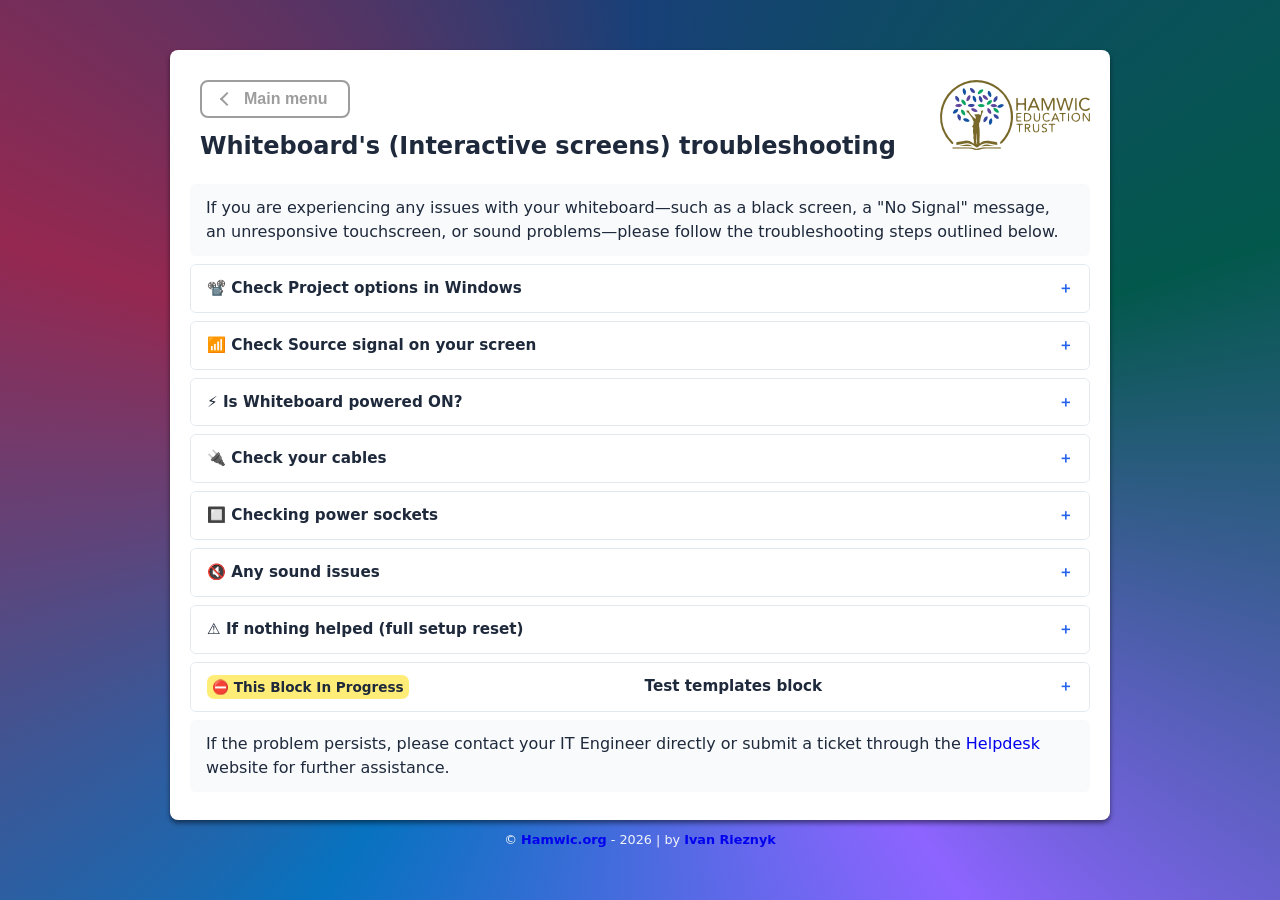
==== iwb.html @ 5a7c970d "add submint func, add laptop issue" ====
﻿<!doctype html>
<html lang="en">

<head>
  <meta charset="UTF-8" />
  <meta name="viewport" content="width=device-width, initial-scale=1.0" />
  <title>Whiteboard Troubleshooting Guide</title>
  <link rel="stylesheet" href="css/styles.css" />
  <script src="js/feedbacksend.js"></script>
</head>

<body>
  <div class="container">
    <header>
      <div class="brand-section">
        <a href="index.html" class="back-link">
          Main menu
        </a>
        <h1>Whiteboard's (Interactive screens) troubleshooting</h1>
      </div>

      <div class="meta-info">
        <div class="logo-placeholder">
          <a href="https://hamwic.org" target="_blank"><img src="img\het_logo.png" alt="Hamwic Logo" /></a>
        </div>
      </div>
    </header>

    <div class="disclaimer">
      If you are experiencing any issues with your whiteboard—such as a black
      screen, a "No Signal" message, an unresponsive touchscreen, or sound
      problems—please follow the troubleshooting steps outlined below.
    </div>


    <div class="accordion-item"><!-- 📽️ Check Project options in Windows -->
      <details>
        <summary>📽️ Check Project options in Windows</summary>
        <div class="content">
          <p>
            Your screen may not display anything if your laptop is currently
            set to work with only one monitor. This applies to both Windows 10
            and Windows 11. You can easily change this to the
            <strong>"Duplicate"</strong> or <strong>"Extend"</strong> option
            by pressing Windows <kbd>Win</kbd> + <kbd>P</kbd>, as shown below.
          </p>
          <img src="img/iwb/win_p_check.gif" alt="Windows P" class="instruction-img" />
          <div class="info-callout">
            <p>
              <strong>💡Quick Tip:</strong> Just click on the option you need:
            </p>
            <ul>
              <li>
                <strong>Duplicate</strong>: This will show the same desktop on
                both screens. This is the most common choice.
              </li>
              <li>
                <strong>Extend</strong>: This will create two separate
                desktops across your screens.
              </li>
            </ul>
          </div>
        </div>
      </details>
    </div>

    <div class="accordion-item"><!-- 📶 Check Source signal on your screen -->
      <details>
        <summary>📶 Check Source signal on your screen</summary>
        <div class="content">
          <p>
            Cycle through the inputs using the <strong>Source</strong> (or
            Input) button until your desktop appears. There may be different
            ways to access this menu, as the <strong>Source</strong> (or
            Input) button could be located on the screen's bezel or an
            external control panel.
          </p>
          <div class="info-callout">
            <p>
              <strong>💡Quick Tip:</strong> Menus may look different from
              screen to screen, but they should always be easy to find on your
              home screen. Please try to locate the source (input) settings
              button.
            </p>
          </div>
          <p>
            ⚠️ Please ensure that you have tested all available HDMI source
            options, as your device could be connected to any one of them.
          </p>
          <div class="imagesbox">
            <img src="img/iwb/source_check.jpg" alt="Source select" class="instruction-img" />
            <img src="img/iwb/source_check2.jpg" alt="Source select" class="instruction-img" />
            <img src="img/iwb/source_check3.jpg" alt="Source select" class="instruction-img" />
          </div>
        </div>
      </details>
    </div>

    <div class="accordion-item"><!-- ⚡ Is Whiteboard powered ON? -->
      <details>
        <summary>⚡ Is Whiteboard powered ON?</summary>
        <div class="content">
          <p>
            All screens have a power button and often include a mode
            indicator; typically, a red LED signifies standby mode, while a
            green LED indicates the power is on. Please make sure your screen
            is turned on.
          </p>
          <div class="imagesbox">
            <img src="img/iwb/screen _panel.jpg" alt="Power button" class="instruction-img" />
          </div>

          <div class="imagesbox">
            <img src="img/iwb/screen _panel2.jpg" alt="Power button" class="instruction-img" />
          </div>

          <div class="imagesbox">
            <img src="img/iwb/screen _panel3.jpg" alt="Power button" class="instruction-img" />
          </div>

          <p>
            The whiteboard may also have a power switch located behind the
            screen. This is usually an I/O toggle switch; please ensure it is
            set to the "I" position.
          </p>
          <div class="imagesbox">
            <img src="img/iwb/IO_button.jpg" alt="Power socket" class="instruction-img" />
          </div>
        </div>
      </details>
    </div>

    <div class="accordion-item"><!-- 🔌 Check your cables -->
      <details>
        <summary>🔌 Check your cables</summary>
        <div class="content">
          <p>
            Problems with your screen may be caused by disconnected cables.
            Setup for a screen, docking station, laptop, or desktop can vary,
            but the main difference is whether or not you are using a docking
            station. Please check your options below.
          </p>
          <div class="accordion-item nested">
            <details>
              <summary>I use a Docking Station</summary>
              <div class="content">
                <p>
                  Dock stations can look different but thay all works same
                  way. Check the USB-C cable connecting your laptop to the
                  dock.
                </p>
                <div class="imagesbox">
                  <img src="img/iwb/dock1.jpg" alt="Docking station" class="instruction-img" />
                  <img src="img/iwb/dock2.jpg" alt="Docking station" class="instruction-img" />
                  <img src="img/iwb/dock3.jpg" alt="Docking station" class="instruction-img" />
                </div>
                <p>
                  This type of device does not require any special settings
                  for use. This device may or may not have a power indicator.
                  Regardless, please ensure all connections are secure to
                  confirm it is functioning properly. Please gently push them
                  in to make sure they are fully connected.
                </p>
                <img src="img/iwb/dock_connections.jpg" alt="Docking station" class="instruction-img" />
                <p>
                  Dockstation can have 2 types of usb connection. It can be
                  USB-C or USB-A. Be sure you are using USB-C if you have
                  USB-C type dockstation and USB-C port in you laptop
                </p>
                <div class="imagesbox">
                  <img src="img/iwb/usba_connector.jpg" alt="Docking station" class="instruction-img" />
                  <img src="img/iwb/usbc_connector.jpg" alt="Docking station" class="instruction-img" />
                </div>
                <p>
                  Please ensure that one of those cables is plugged into your
                  laptop on one end and into the docking station on the other.
                </p>
              </div>
            </details>
          </div>

          <div class="accordion-item nested">
            <details>
              <summary>I Don't use a Docking Station</summary>
              <div class="content">
                <p>
                  If your setup does not include a docking station, you only
                  need to check two things: the HDMI cable, which provides the
                  screen image, and the USB cable (usually USB-A), which
                  enables the touchscreen functionality.
                </p>
                <div class="imagesbox">
                  <img src="img/iwb/hdmi_connector_to_pc.jpg" alt="HDMI cable to your laptop" class="instruction-img" />
                  <img src="img/iwb/usba_connector_to_pc.jpg" alt="USB cable to your laptop" class="instruction-img" />
                </div>
                <centre>
                  <p>It will look like this:</p>
                </centre>
                <div class="imagesbox">
                  <img src="img/iwb/hdmi_usba_plugged.jpg" alt="USB and HDMI connection to  your laptop"
                    class="instruction-img" />
                </div>
                <div class="info-callout">
                  <p>
                    <strong>💡Quick Tip:</strong> Laptops often have several
                    ports, and you can try using different ones to ensure you
                    have a stable connection. For example, if you have used a
                    specific port for your mouse, keyboard, or flash drive and
                    it worked correctly, you can be confident that the port is
                    functional and try connecting your screen to it. This is a
                    great way to rule out any issues with a faulty port.
                  </p>
                </div>
              </div>
            </details>
          </div>
        </div>
      </details>
    </div>

    <div class="accordion-item"><!--🔲 Checking power sockets -->
      <details>
        <summary>🔲 Checking power sockets</summary>
        <div class="content">
          <p>
            Your laptop, desktop, monitor, docking station, and whiteboard
            screen may be plugged into different sockets or power strips. It
            can sometimes be tricky to locate all of these power connections,
            but please ensure they are all securely plugged in and that any
            individual power switches on the sockets are turned on.
          </p>
          <div class="imagesbox">
            <img src="img/iwb/power_socket.jpg" alt="Power socket" class="instruction-img" />
          </div>
        </div>
      </details>
    </div>

    <div class="accordion-item"><!-- 🔇 Any sound issues -->
      <details>
        <summary>🔇 Any sound issues</summary>
        <div class="content">
          <p>
            Occasionally, you may encounter audio issues with our boards. If
            the sound remains silent even after checking the cables and
            restarting the device, please try the following troubleshooting
            steps:
          </p>

          <p>
            <strong>Check the Screen Volume. </strong> First, ensure that the
            screen is not muted (🔇) and that the volume level is not set to
            "0." You can adjust the volume using the 🔉 (Volume Down) and 🔊
            (Volume Up) buttons located on the screen's frame. These buttons
            may look slightly different depending on your screen's
            manufacturer and model.
          </p>

          <div class="imagesbox">
            <img src="img/iwb/sound_control_1.jpg" alt="Source select" class="instruction-img" />
            <img src="img/iwb/sound_control_2.jpg" alt="Source select" class="instruction-img" />
            <img src="img/iwb/sound_control_3.jpg" alt="Source select" class="instruction-img" />
          </div>
          <p>
            <strong>Check the Browser Tab. </strong> Next, check the status of
            your browser tab. Regardless of which browser you use, it is
            possible for a specific website to be muted. To fix this,
            right-click on the browser tab at the top of your screen and
            select the "Unmute tab" or "Unmute site" option. <strong>Edge</strong> and <strong>Chrome</strong> examples.
          </p>
          <div class="imagesbox">
            <img src="img/iwb/edge_unmute.jpg" alt="Unmute tab" class="instruction-img" />
            <img src="img/iwb/chrome_unmute_.jpg" alt="Unmute tab" class="instruction-img" />
          </div>

          <p>
            <strong>Open System Settings</strong>. Check the sound settings on
            your device. You can open the settings menu by pressing
            <kbd>Win</kbd> + <kbd>I</kbd> or by selecting the gear icon from
            the <strong>Start menu</strong>🪟.
          </p>
          <p>
            Navigate to <strong>System > Sound</strong> and find the
            <strong>Output</strong> section.
          </p>
          <div class="imagesbox">
            <img src="img/iwb/system_sound_win11.jpg" alt="Sound system settings" class="instruction-img" />
          </div>
          <p>This is what your Output menu will look like:<br>
            ⚠️ Please feel free to check all the devices listed. One of them will be your screen's audio output or your
            docking station, if you are using one.
          </p>
          <div class="imagesbox">
            <img src="img/iwb/system_sound_Devices.jpg" alt="Sound system settings Devices" class="instruction-img" />
          </div>
          <p>
            You shoudl also check Volume mixer menu in the Advance section below Output. Please scroll down until you
            find Volume mixer menu below. and cliclk on it.
          </p>
          <div class="imagesbox">
            <img src="img/iwb/system_sound_advance.jpg" alt="Sound system settings Devices" class="instruction-img" />
          </div>
          <p>
            Now you can se system sound Volume mixer. As you can see her you can change volume level for any app in
            list. Make sure that the app you trying to fix sounf in the list and have enought volume level.
          </p>
          <div class="info-callout">
            <p>
              <strong>💡Quick Tip:</strong> You can also adjust the volume levels for specific apps as needed. If you
              set an app to 0%, you will not hear any sound from it until you change the setting back.
            </p>
          </div>
          <div class="imagesbox">
            <img src="img/iwb/system_sound_mixer.jpg" alt="Sound system settings Devices" class="instruction-img" />

          </div>
      </details>
    </div>

    <div class="accordion-item"><!-- ⚠️ If nothing helped (full setup reset) -->
      <details>
        <summary>⚠️ If nothing helped (full setup reset)</summary>
        <div class="content">
          <p>
            Sometimes you just need to reset your setup. Often, when the exact
            cause of a problem is unclear, the best approach is to restart
            everything.
          </p>
          <p>
            To perform a full reset, please follow these steps for your
            devices:
          </p>
          <ul>
            <li>
              Your laptop or desktop computer: Ensure you have fully shut down
              your computer. It should not be in sleep mode or simply signed
              out; it needs to be completely powered off. Press and hold <kbd>SHIFT</kbd>
              button, then click 🪟<strong>Start</strong> icon -> <strong>Power</strong> -> <strong>Shut down</strong>.
            </li>

            <li>
              Your docking station: If you have one, it may not have a power
              button. You can power it down by unplugging it from the wall or
              turning off the power at the socket.
            </li>

            <li>
              Your interactive screen: You can turn this off by using the I/O
              power switch. If you cannot find the switch, please turn off the
              power at the socket or unplug the power cable.
            </li>
          </ul>
          <div class="info-callout">
            <p>
              <strong>💡Quick Tip:</strong> For a complete restart, it is best
              to power off all devices at once. We recommend waiting <kbd>60</kbd>
              seconds before turning them back on. You may turn your devices
              back on in any order.
            </p>
          </div>

          <div class="imagesbox">
            <img src="img/iwb/IO_button_off.jpg" alt="Source select" class="instruction-img" />
            <img src="img/iwb/power_socket_off.jpg" alt="Source select" class="instruction-img" />
          </div>
        </div>
      </details>
    </div>

    <div class="accordion-item"><!-- ⛔ This Block In Progress< -->
      <details>
        <summary><kbd>⛔ This Block In Progress</kbd>Test templates block </summary>
        <div class="content">

          <p> testing steps blocks</p>
          <div class="step-container">
            <div class="step-text">
              <!-- <span class="step-number">Step 01</span> -->
              <h3>Instruction Step 1</h3>
              <p>This is where your instruction goes. This block will expand to fill all the available horizontal space,
                keeping
                the text aligned to the top-left.</p>
            </div>

            <div class="step-image">
              <img src="img/iwb/usba_connector_to_pc.jpg" alt="Step illustration">
            </div>
          </div>

          <div class="step-container">
            <div class="step-text">
              <!-- <span class="step-number">Step 01</span> -->
              <h3>Instruction Step 2</h3>
              <p>This is where your instruction goes. This block will expand to fill all the available horizontal space,
                keeping
                the text aligned to the top-left.</p>
            </div>

            <div class="step-image">
              <img src="img/iwb/usbc_connector.jpg" alt="Step illustration">
            </div>
          </div>


        </div>
      </details>
    </div>





    <div class="disclaimer">
      If the problem persists, please contact your IT Engineer directly or
      submit a ticket through the
      <a href=" https://helpdesk.hamwic.org/" target="_blank">Helpdesk</a>
      website for further assistance.
    </div>


  </div>

  <footer>
    © <a href="https://hamwic.org" target="_blank"><strong>Hamwic.org</strong></a> - 2026
    | by <strong><a href="mailto:ivan.rieznyk@hamwic.org">Ivan Rieznyk</a></strong>
  </footer>
</body>

</html>
---- css/styles.css ----
:root {
    --primary-color: #2563eb;
    --secondary-color: #64748b;
    --bg-color: #f1f5f9;
    --card-bg: #ffffff;
    --text-main: #1e293b;
    --border-color: #e2e8f0;
}

body {
    font-family:
        "Segoe UI",
        system-ui,
        -apple-system,
        sans-serif;
    background-color: var(--bg-color);
    color: var(--text-main);
    /* min-height: 100vh; */
    background-attachment: fixed;
    background-image: conic-gradient(rgb(24, 64, 120),
            rgb(3, 88, 76),
            rgb(141, 100, 255),
            rgb(7, 114, 191),
            rgb(149, 40, 80),
            rgb(24, 64, 120));
    line-height: 1.5;
    margin: 0;
    padding-top: 50px;
}

.container {
    max-width: 900px;
    margin: 0 auto;
    background: var(--card-bg);
    padding: 20px;
    border-radius: 8px;
    box-shadow: 0 3px 5px rgba(0, 0, 0, 0.5);
}

/* COMPACT HEADER */
header {
    display: flex;
    justify-content: space-between;
    align-items: center;
    margin-bottom: 20px;
    border-radius: 10px;
}

a {
    text-decoration: none !important;
}

.brand-section h1 {
    margin: 0;
    padding-left: 10px;
    font-size: 1.5rem;
    color: var(--text-main);
}

.logo-text {
    font-size: 0.85rem;
    font-weight: bold;
    color: wheat;
    text-transform: uppercase;
    letter-spacing: 1px;
}

.logo-placeholder {
    /* width: 150px;
        height: 50px; */
    background-color: none;
    border: 0px dashed #cbd5e1;
    display: flex;
    align-items: center;
    justify-content: center;
    color: #94a3b8;
    font-size: 0.75rem;
    font-weight: bold;
    /* border-radius: 6px; */
    text-transform: uppercase;
    /* margin-top: 15px auto; */
}

.meta-info {
    text-align: right;
    font-size: 0.75rem;
    color: var(--secondary-color);
}

/* ACCORDIONS */
.accordion-item {
    border: 1px solid var(--border-color);
    border-radius: 6px;
    margin-bottom: 8px;
    overflow: hidden;
}

.disclaimer {
    background-color: #f8fafc;
    padding: 12px 16px;
    border-radius: 6px;
    margin-bottom: 8px;
}

details summary {
    padding: 12px 16px;
    background-color: #fff;
    cursor: pointer;
    font-weight: 600;
    list-style: none;
    display: flex;
    justify-content: space-between;
    align-items: center;
    font-size: 0.95rem;
}

details summary:hover {
    background-color: #f8fafc;
}

details summary::after {
    content: "＋";
    color: var(--primary-color);
    transition: transform 0.2s;
}

/* Styles for the header (summary) when the accordion is OPEN */
details[open] summary {
    background-color: #1e3a8a;
    /* Dark blue */
    color: #ffffff;
    /* White text */
}

/* Optional: Ensure the '+' changes to '-' and stays white when open */
details[open] summary::after {
    color: #ffffff;
    content: "－";
}

.imagesbox {
    display: flex;
    /* Enables the flexbox layout */
    flex-wrap: wrap;
    /* Allows images to move to the next line */
    gap: 10px;
    /* Sets a consistent space between images */
    justify-content: space-around;
    /* Distributes items equally in each line */
}

.imagesbox img {
    max-width: 100%;
    /* Prevents images from overflowing */
    height: auto;
    /* Maintains aspect ratio */
    /* flex: 1 1 200px; /* Allows images to grow/shrink, starting at 200px */
}

/* Optional: Add a slight border highlight to the whole item when open */
.accordion-item:has(details[open]) {
    border-color: #1e3a8a;
    box-shadow: 0 4px 6px -1px rgba(0, 0, 0, 0.1);
}

.content {
    padding: 15px 20px;
    border-top: 1px solid var(--border-color);
    background-color: #fcfcfc;
    font-size: 0.9rem;
}

/* NESTED ACCORDIONS */
.nested {
    margin-top: 8px;
    border-left: 4px solid var(--primary-color);
}

/* IMAGES/GIFS */
.instruction-img {
    max-width: 100%;
    height: auto;
    border-radius: 14px;
    margin: 10px 0;
    display: block;
    border: 1px solid var(--border-color);
    box-shadow: 0 3px 5px rgba(0, 0, 0, 0.5);
}

kbd {
    background: #ffed77;
    padding: 2px 5px;
    border-radius: 7px;
    font-family: inherit;
    font-weight: bold;
    font-size: 0.85rem;
}

/* FOOTER FOR AUTHOR/DATE */
footer {
    margin-top: 5px;
    margin-bottom: 12px;
    padding-top: 5px;
    /* border-top: 1px solid var(--border-color); */
    text-align: center;
    font-size: 0.8rem;
    color: var(--bg-color);
}

/*CARDS version 1 */
.info-callout {
    background-color: #f0f7ff;
    border-left: 5px solid #007bff;
    max-width: 700px;
    padding: 1px 15px;
    margin: 5px auto;
    border-radius: 4px;
    font-family: sans-serif;
    line-height: 1.6;
    box-shadow: 0 3px 5px rgba(0, 0, 0, 0.2);
}

.info-callout strong {
    color: #0056b3;
}

.info-callout ul {
    /* margin-top: 5px; */
    padding-left: 20px;
}

.step-container {
    display: flex;
    gap: 20px;
    /* Space between text and image */
    background-color: #e8f2ff;
    align-items: flex-start;
    /* Aligns both columns to the top */
    padding: 20px;
    border: 1px solid #eee;
    border-radius: 10px;
    margin-bottom: 10px;
}

.step-text {
    flex: 1;
    /* Takes up all remaining free space */
    text-align: left;
    /* Ensures text is left-aligned */
}

.step-number {
    font-weight: bold;
    color: #007bff;
    display: block;
    margin-bottom: 5px;
}

.step-image {
    flex-shrink: 0;
    /* Prevents the image container from squishing */
    min-width: 200px;
    /* Adjust this width as needed */
    text-align: right;
    /* Keeps image aligned to the right side of its box */
}

.step-image img {
    max-width: 100%;
    /* Makes image responsive within the 200px box */
    height: auto;
    border-radius: 8px;
}

/* Responsive adjustment for mobile screens */
@media (max-width: 600px) {
    .step-container {
        flex-direction: column;
        /* Stack vertically on small screens */
    }

    .step-image {
        width: 100%;
        text-align: left;
    }
}


/* Container to help center the block on your page */
.glass-container {
    display: flex;
    justify-content: center;
    padding: 0px 20px;
}

.glass-card {
    max-width: 900px;
    width: 100%;


    /* The Glass Effect */
    background: rgba(255, 255, 255, 0.1);
    /* Transparent white */
    backdrop-filter: blur(50px);
    /* The blur effect */
    -webkit-backdrop-filter: blur(50px);
    /* Safari support */

    /* Border and Shadow */
    border: 1px solid rgba(255, 255, 255, 0.3);
    /* Subtle white border */
    border-radius: 15px;
    box-shadow: 10px 10px 20px 0 rgba(0, 0, 0, 0.37);
}

/* main page specific */
.glass-card h2,
.glass-card p {
    padding: 20px 20px;
    color: white;
    font-weight: 600;
    padding: 0 40px;
    filter: drop-shadow(0px 0px 5px rgb(0, 0, 0));
}

.glass-card kbd {
    color: black;
}

/* .glass-card p {
    font-weight: 300;
    font-size: 0.9rem;
} */

.glass-card a {
    color: #fff38a;
}

.image-grid {
    display: grid;
    /* This creates 250px columns. 'auto-fit' wraps them automatically */
    grid-template-columns: repeat(auto-fit, 150px);
    gap: 45px;
    justify-content: center;
    padding-bottom: 40px;
}

.image-grid img {
    width: 150px;
    height: auto;
    object-fit: cover;
    /* Ensures image fills the dimensions without stretching */
    border-radius: 10px;

}

.image-grid a:hover img {
    filter: drop-shadow(0px 0px 15px rgba(255, 245, 172, 0.5));
    transition: all var(--transition-speed) ease-in-out;
    transform: scale(1.05);
}

.image-grid a:not(:hover) img {
    transition: all var(--transition-speed) ease-in-out;
    transform: scale(1);
}


.image-grid h3 {
    text-align: center;
    color: white;
    margin: 0;
    font-size: 0.9rem;
}

/* CSS Variables for easy customization */
:root {
    --btn-color: #9d9d9d;
    --btn-hover: #6c5ce7;
    --transition-speed: 0.25s;
}

/* Modern Link Button */
.back-link {
    display: inline-flex;
    align-items: center;
    text-decoration: none;
    font-family: sans-serif;
    font-weight: 600;
    color: var(--btn-color);
    border: 2px solid var(--btn-color);
    padding: 5px 20px;
    border-radius: 8px;
    transition: all var(--transition-speed) ease-in-out;
    position: relative;
    overflow: hidden;
    margin: 10px 10px;
}

/* The Arrow Icon using CSS (No External Assets) */
.back-link::before {
    content: '';
    width: 8px;
    height: 8px;
    border-left: 2px solid currentColor;
    border-bottom: 2px solid currentColor;
    transform: rotate(45deg);
    margin-right: 12px;
    transition: transform var(--transition-speed) ease;
}

/* Hover States */
.back-link:hover {
    color: var(--btn-hover);
    border-color: var(--btn-hover);
    background-color: rgba(108, 92, 231, 0.05);
    /* Very light tint */
    padding-left: 25px;
    /* Shifts text slightly */
}

.back-link:hover::before {
    transform: rotate(45deg) scale(1.2);
}


/* 1. Container setup */
.image-grid>div {
    position: relative;
    /* Necessary to anchor the badge */
    /* overflow: hidden; */
    /* Keeps the badge within the card corners */
}

/* 2. The "Work in Progress" Overlay */
.wip::after {
    content: "WORK IN PROGRESS";
    position: absolute;
    top: 50%;
    left: 50%;
    transform: translate(-50%, -50%) rotate(-15deg);
    /* Centers and tilts text */

    background-color: rgba(255, 193, 7, 0.9);
    /* Warning yellow */
    color: #000;
    font-weight: bold;
    font-size: 0.9rem;
    padding: 5px 15px;
    width: 100%;
    text-align: center;
    z-index: 10;
    pointer-events: none;
    /* Allows user to still click if needed, or block it */
}

/* 3. Visual styling for unfinished items */
.wip img {
    filter: grayscale(80%) blur(1px);
    opacity: 0.6;
    transition: none !important;
    transform: none !important;
    scale: none !important;
}

.wip a {
    cursor: not-allowed;
    /* Shows a 'blocked' cursor on hover */
}
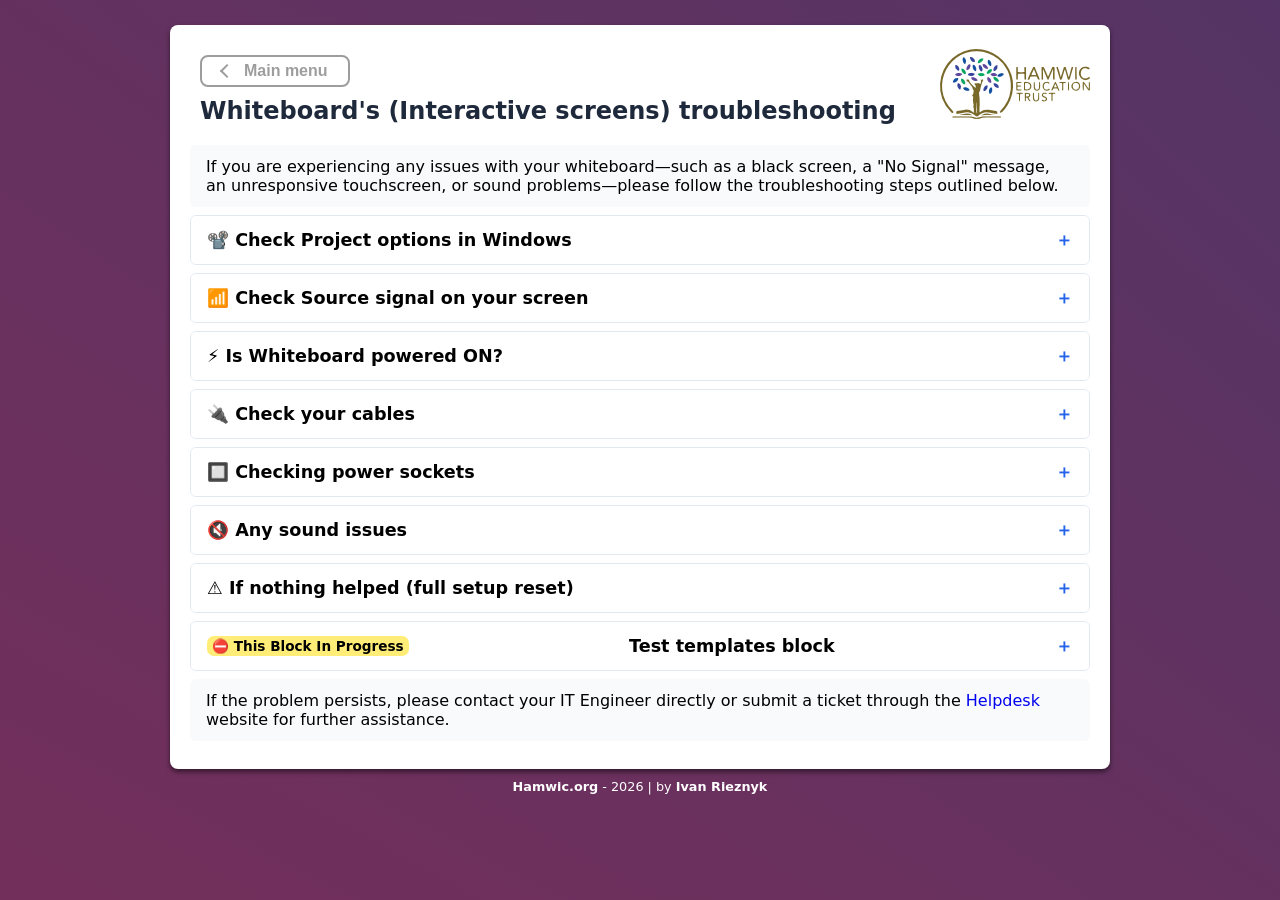
==== commit 15cf8305: "background effect updated,  search index update, new topics added, MFA setup." ====
--- a/iwb.html
+++ b/iwb.html
@@ -421,7 +421,7 @@
   </div>
 
   <footer>
-    © <a href="https://hamwic.org" target="_blank"><strong>Hamwic.org</strong></a> - 2026
+    <a href="https://hamwic.org" target="_blank"><strong>Hamwic.org</strong></a> - 2026
     | by <strong><a href="mailto:ivan.rieznyk@hamwic.org">Ivan Rieznyk</a></strong>
   </footer>
 </body>
--- a/css/styles.css
+++ b/css/styles.css
@@ -1,32 +1,56 @@
 :root {
     --primary-color: #2563eb;
     --secondary-color: #64748b;
-    --bg-color: #f1f5f9;
+    --bg-color: #083259;
     --card-bg: #ffffff;
     --text-main: #1e293b;
     --border-color: #e2e8f0;
 }
 
+
 body {
-    font-family:
-        "Segoe UI",
-        system-ui,
-        -apple-system,
-        sans-serif;
-    background-color: var(--bg-color);
-    color: var(--text-main);
-    /* min-height: 100vh; */
-    background-attachment: fixed;
-    background-image: conic-gradient(rgb(24, 64, 120),
+    margin: 0;
+    padding-top: 25px;
+    font-family: "Segoe UI", system-ui, -apple-system, sans-serif;
+    position: relative;
+    z-index: 0;
+}
+
+body::before {
+    content: "";
+    position: fixed;
+
+    width: 600vw;
+    height: 600vh;
+
+    top: -50px;
+    left: -50px;
+
+    background: conic-gradient(rgb(24, 64, 120),
             rgb(3, 88, 76),
-            rgb(141, 100, 255),
-            rgb(7, 114, 191),
+            rgb(6, 93, 155),
             rgb(149, 40, 80),
+            /* rgb(106, 84, 168), */
             rgb(24, 64, 120));
-    line-height: 1.5;
-    margin: 0;
-    padding-top: 50px;
-}
+
+    animation: spin 200s linear infinite;
+
+    z-index: -1;
+}
+
+/* ✅ CRUCIAL PART */
+@keyframes spin {
+    from {
+        transform: translate(-50%, -50%) rotate(0deg);
+    }
+
+    to {
+        transform: translate(-50%, -50%) rotate(360deg);
+    }
+}
+
+
+
 
 .container {
     max-width: 900px;
@@ -111,7 +135,7 @@
     display: flex;
     justify-content: space-between;
     align-items: center;
-    font-size: 0.95rem;
+    font-size: 1.1rem;
 }
 
 details summary:hover {
@@ -167,7 +191,7 @@
     padding: 15px 20px;
     border-top: 1px solid var(--border-color);
     background-color: #fcfcfc;
-    font-size: 0.9rem;
+    font-size: 1.1rem;
 }
 
 /* NESTED ACCORDIONS */
@@ -204,8 +228,15 @@
     /* border-top: 1px solid var(--border-color); */
     text-align: center;
     font-size: 0.8rem;
-    color: var(--bg-color);
-}
+    color: white;
+}
+
+
+footer a,
+footer a:visited {
+    color: white;
+}
+
 
 /*CARDS version 1 */
 .info-callout {
@@ -342,7 +373,7 @@
     grid-template-columns: repeat(auto-fit, 150px);
     gap: 45px;
     justify-content: center;
-    padding-bottom: 40px;
+    padding-bottom: 10px;
 }
 
 .image-grid img {
@@ -377,7 +408,7 @@
 :root {
     --btn-color: #9d9d9d;
     --btn-hover: #6c5ce7;
-    --transition-speed: 0.25s;
+    --transition-speed: 0.1s;
 }
 
 /* Modern Link Button */
@@ -441,9 +472,9 @@
     transform: translate(-50%, -50%) rotate(-15deg);
     /* Centers and tilts text */
 
-    background-color: rgba(255, 193, 7, 0.9);
+    background-color: rgba(255, 193, 7, 0.7);
     /* Warning yellow */
-    color: #000;
+    color: #383c00;
     font-weight: bold;
     font-size: 0.9rem;
     padding: 5px 15px;
@@ -456,7 +487,7 @@
 
 /* 3. Visual styling for unfinished items */
 .wip img {
-    filter: grayscale(80%) blur(1px);
+    filter: grayscale(80%) blur(2px);
     opacity: 0.6;
     transition: none !important;
     transform: none !important;
@@ -466,4 +497,213 @@
 .wip a {
     cursor: not-allowed;
     /* Shows a 'blocked' cursor on hover */
+}
+
+/* ==========================================
+   SEARCH BAR AND DROPDOWN STYLING
+   ========================================== */
+
+.search-container {
+    position: relative;
+    max-width: 750px;
+    margin: 25px auto 35px auto;
+    padding: 0 40px;
+    /* aligns with .glass-card h2/p padding of 40px */
+}
+
+.search-input-wrapper {
+    position: relative;
+    display: flex;
+    align-items: center;
+    background: rgba(255, 255, 255, 0.08);
+    border: 1px solid rgba(255, 255, 255, 0.2);
+    border-radius: 30px;
+    padding: 8px 20px;
+    box-shadow: 0 8px 32px 0 rgba(0, 0, 0, 0.2);
+    backdrop-filter: blur(10px);
+    -webkit-backdrop-filter: blur(10px);
+    transition: all 0.3s cubic-bezier(0.4, 0, 0.2, 1);
+}
+
+.search-input-wrapper:focus-within {
+    background: rgba(255, 255, 255, 0.15);
+    border-color: rgba(255, 255, 255, 0.45);
+    box-shadow: 0 8px 32px 0 rgba(0, 0, 0, 0.3), 0 0 15px rgba(255, 243, 138, 0.2);
+}
+
+.search-icon {
+    font-size: 1.15rem;
+    margin-right: 12px;
+    color: rgba(255, 255, 255, 0.7);
+    user-select: none;
+}
+
+#search-input {
+    flex: 1;
+    background: none;
+    border: none;
+    outline: none;
+    color: white;
+    font-size: 1.05rem;
+    font-family: inherit;
+    padding: 6px 0;
+}
+
+#search-input::placeholder {
+    color: rgba(255, 255, 255, 0.5);
+}
+
+#search-clear-btn {
+    background: none;
+    border: none;
+    color: rgba(255, 255, 255, 0.5);
+    font-size: 1.5rem;
+    cursor: pointer;
+    padding: 0 4px;
+    display: flex;
+    align-items: center;
+    justify-content: center;
+    line-height: 1;
+    transition: color 0.2s, transform 0.2s;
+}
+
+#search-clear-btn:hover {
+    color: #fff38a;
+    transform: scale(1.1);
+}
+
+/* Search results dropdown panel */
+.search-results-dropdown {
+    position: absolute;
+    top: calc(100% + 10px);
+    left: 40px;
+    right: 40px;
+    background: rgba(15, 23, 42, 0.95);
+    border: 1px solid rgba(255, 255, 255, 0.15);
+    border-radius: 14px;
+    box-shadow: 0 10px 30px rgba(0, 0, 0, 0.5);
+    z-index: 1000;
+    max-height: 380px;
+    overflow-y: auto;
+    backdrop-filter: blur(25px);
+    -webkit-backdrop-filter: blur(25px);
+    transition: opacity 0.25s ease, transform 0.25s ease;
+    opacity: 0;
+    transform: translateY(-10px);
+    pointer-events: none;
+}
+
+.search-results-dropdown.visible {
+    opacity: 1;
+    transform: translateY(0);
+    pointer-events: auto;
+}
+
+/* Custom scrollbar for search results */
+.search-results-dropdown::-webkit-scrollbar {
+    width: 8px;
+}
+
+.search-results-dropdown::-webkit-scrollbar-track {
+    background: rgba(0, 0, 0, 0.2);
+    border-radius: 0 14px 14px 0;
+}
+
+.search-results-dropdown::-webkit-scrollbar-thumb {
+    background: rgba(255, 255, 255, 0.15);
+    border-radius: 4px;
+}
+
+.search-results-dropdown::-webkit-scrollbar-thumb:hover {
+    background: rgba(255, 255, 255, 0.3);
+}
+
+.search-result-group {
+    border-bottom: 1px solid rgba(255, 255, 255, 0.08);
+}
+
+.search-result-group:last-child {
+    border-bottom: none;
+}
+
+.search-result-group-header {
+    background: rgba(255, 255, 255, 0.03);
+    padding: 10px 18px;
+    font-size: 0.75rem;
+    font-weight: 700;
+    text-transform: uppercase;
+    letter-spacing: 0.08em;
+    color: #94a3b8;
+    border-bottom: 1px solid rgba(255, 255, 255, 0.04);
+}
+
+.search-result-item {
+    display: block;
+    padding: 14px 18px;
+    color: #cbd5e1;
+    transition: all 0.2s ease;
+    border-left: 3px solid transparent;
+    text-decoration: none !important;
+}
+
+.search-result-item:hover,
+.search-result-item.selected {
+    background: rgba(255, 255, 255, 0.07);
+    border-left-color: #38bdf8;
+    color: white;
+}
+
+.search-result-title {
+    font-weight: 600;
+    font-size: 0.95rem;
+    margin-bottom: 6px;
+    color: #f1f5f9;
+}
+
+.search-result-item:hover .search-result-title,
+.search-result-item.selected .search-result-title {
+    color: #38bdf8;
+}
+
+.search-result-snippet {
+    font-size: 0.8rem;
+    color: #94a3b8;
+    white-space: nowrap;
+    overflow: hidden;
+    text-overflow: ellipsis;
+}
+
+.search-result-item:hover .search-result-snippet,
+.search-result-item.selected .search-result-snippet {
+    color: #cbd5e1;
+}
+
+.search-result-title mark,
+.search-result-snippet mark {
+    background: rgba(56, 189, 248, 0.25);
+    /* matching blue highlight */
+    color: #38bdf8;
+    font-weight: bold;
+    border-radius: 2px;
+    padding: 0 3px;
+}
+
+.search-no-results {
+    padding: 24px;
+    text-align: center;
+    color: #94a3b8;
+    font-size: 0.95rem;
+}
+
+/* Make sure mobile responsive styles are applied */
+@media (max-width: 600px) {
+    .search-container {
+        padding: 0 20px;
+        margin-bottom: 25px;
+    }
+
+    .search-results-dropdown {
+        left: 20px;
+        right: 20px;
+    }
 }
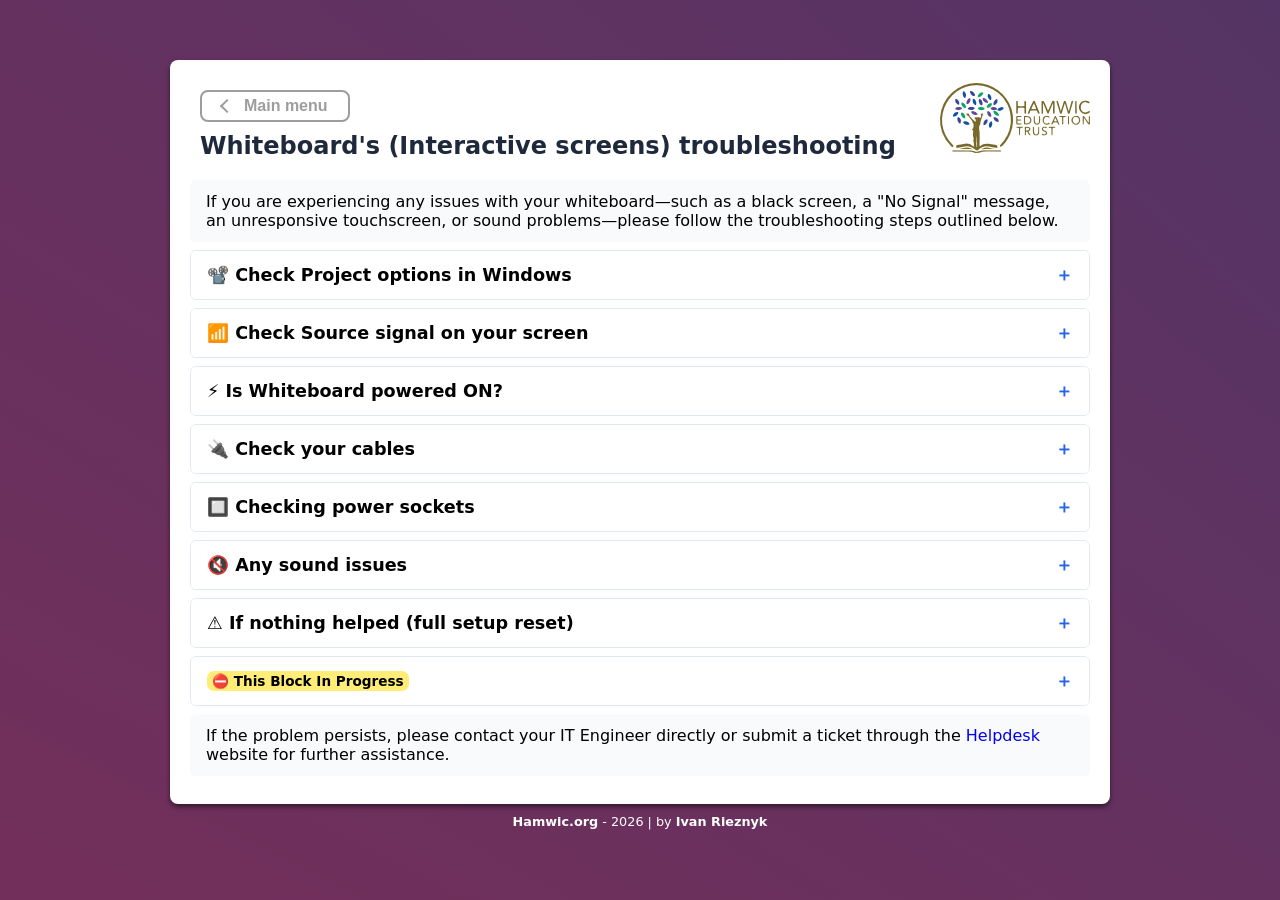
==== commit 3ba1d8c0: "0.24 - minor design update." ====
--- a/iwb.html
+++ b/iwb.html
@@ -369,7 +369,7 @@
 
     <div class="accordion-item"><!-- ⛔ This Block In Progress< -->
       <details>
-        <summary><kbd>⛔ This Block In Progress</kbd>Test templates block </summary>
+        <summary><kbd>⛔ This Block In Progress</kbd></summary>
         <div class="content">
 
           <p> testing steps blocks</p>
--- a/css/styles.css
+++ b/css/styles.css
@@ -10,7 +10,12 @@
 
 body {
     margin: 0;
-    padding-top: 25px;
+    padding: 0;
+    min-height: 100vh;
+    display: flex;
+    flex-direction: column;
+    justify-content: center;
+    align-items: center;
     font-family: "Segoe UI", system-ui, -apple-system, sans-serif;
     position: relative;
     z-index: 0;
@@ -322,6 +327,8 @@
     display: flex;
     justify-content: center;
     padding: 0px 20px;
+    width: 100%;
+    box-sizing: border-box;
 }
 
 .glass-card {
@@ -345,12 +352,10 @@
 }
 
 /* main page specific */
-.glass-card h2,
 .glass-card p {
-    padding: 20px 20px;
     color: white;
     font-weight: 600;
-    padding: 0 40px;
+    padding: 20px 80px;
     filter: drop-shadow(0px 0px 5px rgb(0, 0, 0));
 }
 
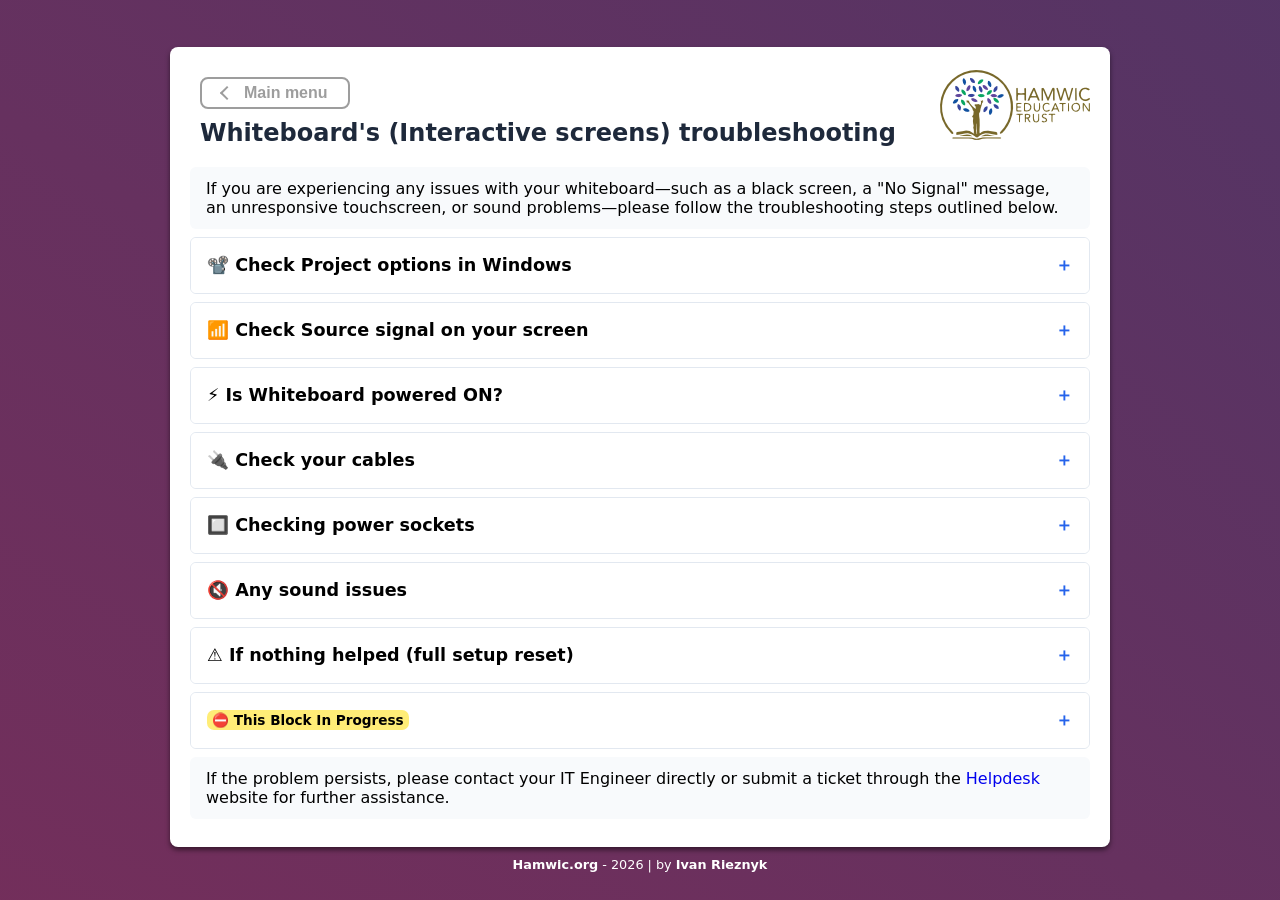
==== commit d54796bb: "0.29 - new share icon added." ====
--- a/iwb.html
+++ b/iwb.html
@@ -1,4 +1,4 @@
-﻿<!doctype html>
+<!doctype html>
 <html lang="en">
 
 <head>
@@ -6,7 +6,10 @@
   <meta name="viewport" content="width=device-width, initial-scale=1.0" />
   <title>Whiteboard Troubleshooting Guide</title>
   <link rel="stylesheet" href="css/styles.css" />
+  <link rel="stylesheet"
+    href="https://fonts.googleapis.com/css2?family=Material+Symbols+Outlined:opsz,wght,FILL,GRAD@20..48,100..700,0..1,-50..200&icon_names=share" />
   <script src="js/feedbacksend.js"></script>
+  <script src="js/deep-link.js"></script>
 </head>
 
 <body>
--- a/css/styles.css
+++ b/css/styles.css
@@ -8,6 +8,14 @@
 }
 
 
+material-symbols-outlined {
+    font-variation-settings:
+        'FILL' 0,
+        'wght' 700,
+        'GRAD' 0,
+        'opsz' 6,
+}
+
 body {
     margin: 0;
     padding: 0;
@@ -35,15 +43,14 @@
             rgb(3, 88, 76),
             rgb(6, 93, 155),
             rgb(149, 40, 80),
-            /* rgb(106, 84, 168), */
             rgb(24, 64, 120));
 
     animation: spin 200s linear infinite;
+    animation-delay: var(--spin-delay, 0s);
 
     z-index: -1;
 }
 
-/* ✅ CRUCIAL PART */
 @keyframes spin {
     from {
         transform: translate(-50%, -50%) rotate(0deg);
@@ -55,11 +62,19 @@
 }
 
 
+.spinner {
+    position: fixed;
+    border-radius: 100%;
+    border: 40px dotted;
+    border-color: rgba(255, 255, 255, 0.05);
+    animation: spin 30s linear infinite;
+}
+
 
 
 .container {
     max-width: 900px;
-    margin: 0 auto;
+    margin: 30px auto 0;
     background: var(--card-bg);
     padding: 20px;
     border-radius: 8px;
@@ -326,7 +341,7 @@
 .glass-container {
     display: flex;
     justify-content: center;
-    padding: 0px 20px;
+    padding: 30px 20px 0;
     width: 100%;
     box-sizing: border-box;
 }
@@ -339,9 +354,9 @@
     /* The Glass Effect */
     background: rgba(255, 255, 255, 0.1);
     /* Transparent white */
-    backdrop-filter: blur(50px);
+    backdrop-filter: blur(15px);
     /* The blur effect */
-    -webkit-backdrop-filter: blur(50px);
+    -webkit-backdrop-filter: blur(15px);
     /* Safari support */
 
     /* Border and Shadow */
@@ -711,4 +726,68 @@
         left: 20px;
         right: 20px;
     }
+}
+
+/* ==========================================
+   DEEP-LINK: COPY BUTTON + TOAST
+   ========================================== */
+
+/* The 🔗 button sits at the far right of every accordion summary */
+.copy-link-btn {
+    margin-left: auto;
+    flex-shrink: 0;
+    background: none;
+    border: none;
+    cursor: pointer;
+    font-size: 1rem;
+    padding: 2px 6px;
+    border-radius: 6px;
+    opacity: 0;
+    transition: opacity 0.2s ease, background-color 0.2s ease, transform 0.15s ease;
+    color: inherit;
+    line-height: 1;
+}
+
+/* Show button on summary hover (desktop) */
+details summary:hover .copy-link-btn,
+details[open] summary .copy-link-btn {
+    opacity: 0.55;
+}
+
+.copy-link-btn:hover {
+    opacity: 1 !important;
+    background-color: rgba(255, 255, 255, 1);
+    transform: scale(1.15);
+}
+
+/* Always visible on touch devices */
+@media (hover: none) {
+    .copy-link-btn {
+        opacity: 0.45;
+    }
+}
+
+/* Toast notification */
+#deep-link-toast {
+    position: fixed;
+    bottom: 32px;
+    left: 50%;
+    transform: translateX(-50%) translateY(12px);
+    background: #1e293b;
+    color: #f1f5f9;
+    padding: 10px 22px;
+    border-radius: 999px;
+    font-size: 0.9rem;
+    font-weight: 600;
+    box-shadow: 0 6px 24px rgba(0, 0, 0, 0.35);
+    opacity: 0;
+    pointer-events: none;
+    transition: opacity 0.25s ease, transform 0.25s ease;
+    z-index: 9999;
+    white-space: nowrap;
+}
+
+#deep-link-toast.visible {
+    opacity: 1;
+    transform: translateX(-50%) translateY(0);
 }
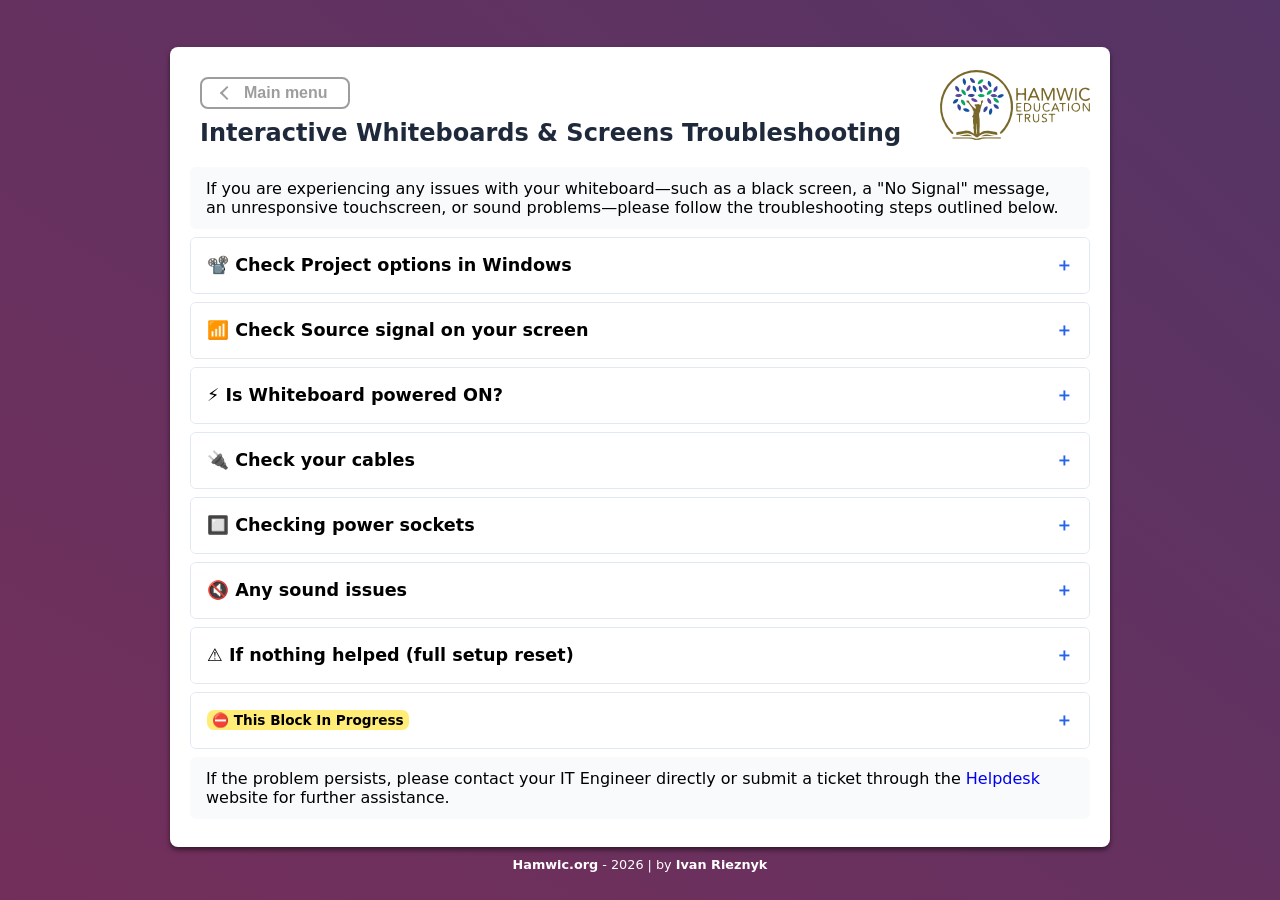
==== commit 989ee4d5: "0.42- huge update with all texts." ====
--- a/iwb.html
+++ b/iwb.html
@@ -4,7 +4,7 @@
 <head>
   <meta charset="UTF-8" />
   <meta name="viewport" content="width=device-width, initial-scale=1.0" />
-  <title>Whiteboard Troubleshooting Guide</title>
+  <title>Interactive Whiteboards &amp; Screens Troubleshooting Guide</title>
   <link rel="stylesheet" href="css/styles.css" />
   <link rel="stylesheet"
     href="https://fonts.googleapis.com/css2?family=Material+Symbols+Outlined:opsz,wght,FILL,GRAD@20..48,100..700,0..1,-50..200&icon_names=share" />
@@ -19,7 +19,7 @@
         <a href="index.html" class="back-link">
           Main menu
         </a>
-        <h1>Whiteboard's (Interactive screens) troubleshooting</h1>
+        <h1>Interactive Whiteboards &amp; Screens Troubleshooting</h1>
       </div>
 
       <div class="meta-info">
@@ -28,6 +28,9 @@
         </div>
       </div>
     </header>
+
+
+
 
     <div class="disclaimer">
       If you are experiencing any issues with your whiteboard—such as a black
@@ -47,10 +50,12 @@
             <strong>"Duplicate"</strong> or <strong>"Extend"</strong> option
             by pressing Windows <kbd>Win</kbd> + <kbd>P</kbd>, as shown below.
           </p>
-          <img src="img/iwb/win_p_check.gif" alt="Windows P" class="instruction-img" />
+          <img src="img/iwb/win_p_check.gif" alt="Windows P" class="instruction-img" onclick="enlargeImage(this)"
+            style="cursor:zoom-in;" />
+
           <div class="info-callout">
             <p>
-              <strong>💡Quick Tip:</strong> Just click on the option you need:
+              <strong>💡 Quick Tip:</strong> Just click on the option you need:
             </p>
             <ul>
               <li>
@@ -80,7 +85,7 @@
           </p>
           <div class="info-callout">
             <p>
-              <strong>💡Quick Tip:</strong> Menus may look different from
+              <strong>💡 Quick Tip:</strong> Menus may look different from
               screen to screen, but they should always be easy to find on your
               home screen. Please try to locate the source (input) settings
               button.
@@ -91,9 +96,12 @@
             options, as your device could be connected to any one of them.
           </p>
           <div class="imagesbox">
-            <img src="img/iwb/source_check.jpg" alt="Source select" class="instruction-img" />
-            <img src="img/iwb/source_check2.jpg" alt="Source select" class="instruction-img" />
-            <img src="img/iwb/source_check3.jpg" alt="Source select" class="instruction-img" />
+            <img src="img/iwb/source_check.jpg" alt="Source select" class="instruction-img" onclick="enlargeImage(this)"
+              style="cursor:zoom-in;" />
+            <img src="img/iwb/source_check2.jpg" alt="Source select" class="instruction-img"
+              onclick="enlargeImage(this)" style="cursor:zoom-in;" />
+            <img src="img/iwb/source_check3.jpg" alt="Source select" class="instruction-img"
+              onclick="enlargeImage(this)" style="cursor:zoom-in;" />
           </div>
         </div>
       </details>
@@ -110,16 +118,16 @@
             is turned on.
           </p>
           <div class="imagesbox">
-            <img src="img/iwb/screen _panel.jpg" alt="Power button" class="instruction-img" />
-          </div>
-
-          <div class="imagesbox">
-            <img src="img/iwb/screen _panel2.jpg" alt="Power button" class="instruction-img" />
-          </div>
-
-          <div class="imagesbox">
-            <img src="img/iwb/screen _panel3.jpg" alt="Power button" class="instruction-img" />
-          </div>
+            <img src="img/iwb/screen _panel.jpg" alt="Power button" class="instruction-img" onclick="enlargeImage(this)"
+              style="max-width: 400px; cursor:zoom-in;">
+
+            <img src="img/iwb/screen _panel3.jpg" alt="Power button" class="instruction-img"
+              onclick="enlargeImage(this)" style="max-width: 400px; cursor:zoom-in;">
+
+            <img src="img/iwb/screen _panel2.jpg" alt="Power button" class="instruction-img"
+              onclick="enlargeImage(this)" style="max-width: 600px; cursor:zoom-in;">
+          </div>
+
 
           <p>
             The whiteboard may also have a power switch located behind the
@@ -127,7 +135,8 @@
             set to the "I" position.
           </p>
           <div class="imagesbox">
-            <img src="img/iwb/IO_button.jpg" alt="Power socket" class="instruction-img" />
+            <img src="img/iwb/IO_button.jpg" alt="Power socket" class="instruction-img" onclick="enlargeImage(this)"
+              style="max-width: 400px; cursor:zoom-in;">
           </div>
         </div>
       </details>
@@ -148,14 +157,17 @@
               <summary>I use a Docking Station</summary>
               <div class="content">
                 <p>
-                  Dock stations can look different but thay all works same
+                  Docking stations can look different, but they all work the same
                   way. Check the USB-C cable connecting your laptop to the
                   dock.
                 </p>
                 <div class="imagesbox">
-                  <img src="img/iwb/dock1.jpg" alt="Docking station" class="instruction-img" />
-                  <img src="img/iwb/dock2.jpg" alt="Docking station" class="instruction-img" />
-                  <img src="img/iwb/dock3.jpg" alt="Docking station" class="instruction-img" />
+                  <img src="img/iwb/dock1.jpg" alt="Docking station" class="instruction-img"
+                    onclick="enlargeImage(this)" style="cursor:zoom-in;" />
+                  <img src="img/iwb/dock2.jpg" alt="Docking station" class="instruction-img"
+                    onclick="enlargeImage(this)" style="cursor:zoom-in;" />
+                  <img src="img/iwb/dock3.jpg" alt="Docking station" class="instruction-img"
+                    onclick="enlargeImage(this)" style="cursor:zoom-in;" />
                 </div>
                 <p>
                   This type of device does not require any special settings
@@ -164,15 +176,18 @@
                   confirm it is functioning properly. Please gently push them
                   in to make sure they are fully connected.
                 </p>
-                <img src="img/iwb/dock_connections.jpg" alt="Docking station" class="instruction-img" />
+                <img src="img/iwb/dock_connections.jpg" alt="Docking station" class="instruction-img"
+                  onclick="enlargeImage(this)" style="cursor:zoom-in;" />
                 <p>
-                  Dockstation can have 2 types of usb connection. It can be
-                  USB-C or USB-A. Be sure you are using USB-C if you have
-                  USB-C type dockstation and USB-C port in you laptop
+                  Docking stations can have two types of USB connections:
+                  USB-C or USB-A. Make sure you are using USB-C if both your
+                  laptop and docking station support USB-C.
                 </p>
                 <div class="imagesbox">
-                  <img src="img/iwb/usba_connector.jpg" alt="Docking station" class="instruction-img" />
-                  <img src="img/iwb/usbc_connector.jpg" alt="Docking station" class="instruction-img" />
+                  <img src="img/iwb/usba_connector.jpg" alt="Docking station" class="instruction-img"
+                    onclick="enlargeImage(this)" style="cursor:zoom-in;" />
+                  <img src="img/iwb/usbc_connector.jpg" alt="Docking station" class="instruction-img"
+                    onclick="enlargeImage(this)" style="cursor:zoom-in;" />
                 </div>
                 <p>
                   Please ensure that one of those cables is plugged into your
@@ -193,19 +208,19 @@
                   enables the touchscreen functionality.
                 </p>
                 <div class="imagesbox">
-                  <img src="img/iwb/hdmi_connector_to_pc.jpg" alt="HDMI cable to your laptop" class="instruction-img" />
-                  <img src="img/iwb/usba_connector_to_pc.jpg" alt="USB cable to your laptop" class="instruction-img" />
+                  <img src="img/iwb/hdmi_connector_to_pc.jpg" alt="HDMI cable to your laptop" class="instruction-img"
+                    onclick="enlargeImage(this)" style="cursor:zoom-in;" />
+                  <img src="img/iwb/usba_connector_to_pc.jpg" alt="USB cable to your laptop" class="instruction-img"
+                    onclick="enlargeImage(this)" style="cursor:zoom-in;" />
                 </div>
-                <centre>
-                  <p>It will look like this:</p>
-                </centre>
+                <p>It will look like this:</p>
                 <div class="imagesbox">
                   <img src="img/iwb/hdmi_usba_plugged.jpg" alt="USB and HDMI connection to  your laptop"
-                    class="instruction-img" />
+                    class="instruction-img" onclick="enlargeImage(this)" style="max-width: 600px; cursor:zoom-in;">
                 </div>
                 <div class="info-callout">
                   <p>
-                    <strong>💡Quick Tip:</strong> Laptops often have several
+                    <strong>💡 Quick Tip:</strong> Laptops often have several
                     ports, and you can try using different ones to ensure you
                     have a stable connection. For example, if you have used a
                     specific port for your mouse, keyboard, or flash drive and
@@ -233,7 +248,8 @@
             individual power switches on the sockets are turned on.
           </p>
           <div class="imagesbox">
-            <img src="img/iwb/power_socket.jpg" alt="Power socket" class="instruction-img" />
+            <img src="img/iwb/power_socket.jpg" alt="Power socket" class="instruction-img" onclick="enlargeImage(this)"
+              style="max-width: 600px; cursor:zoom-in;">
           </div>
         </div>
       </details>
@@ -260,9 +276,12 @@
           </p>
 
           <div class="imagesbox">
-            <img src="img/iwb/sound_control_1.jpg" alt="Source select" class="instruction-img" />
-            <img src="img/iwb/sound_control_2.jpg" alt="Source select" class="instruction-img" />
-            <img src="img/iwb/sound_control_3.jpg" alt="Source select" class="instruction-img" />
+            <img src="img/iwb/sound_control_1.jpg" alt="Source select" class="instruction-img"
+              onclick="enlargeImage(this)" style="cursor:zoom-in;" />
+            <img src="img/iwb/sound_control_2.jpg" alt="Source select" class="instruction-img"
+              onclick="enlargeImage(this)" style="cursor:zoom-in;" />
+            <img src="img/iwb/sound_control_3.jpg" alt="Source select" class="instruction-img"
+              onclick="enlargeImage(this)" style="cursor:zoom-in;" />
           </div>
           <p>
             <strong>Check the Browser Tab. </strong> Next, check the status of
@@ -272,8 +291,10 @@
             select the "Unmute tab" or "Unmute site" option. <strong>Edge</strong> and <strong>Chrome</strong> examples.
           </p>
           <div class="imagesbox">
-            <img src="img/iwb/edge_unmute.jpg" alt="Unmute tab" class="instruction-img" />
-            <img src="img/iwb/chrome_unmute_.jpg" alt="Unmute tab" class="instruction-img" />
+            <img src="img/iwb/edge_unmute.jpg" alt="Unmute tab" class="instruction-img" onclick="enlargeImage(this)"
+              style="cursor:zoom-in;" />
+            <img src="img/iwb/chrome_unmute_.jpg" alt="Unmute tab" class="instruction-img" onclick="enlargeImage(this)"
+              style="cursor:zoom-in;" />
           </div>
 
           <p>
@@ -287,34 +308,38 @@
             <strong>Output</strong> section.
           </p>
           <div class="imagesbox">
-            <img src="img/iwb/system_sound_win11.jpg" alt="Sound system settings" class="instruction-img" />
+            <img src="img/iwb/system_sound_win11.jpg" alt="Sound system settings" class="instruction-img"
+              onclick="enlargeImage(this)" style="cursor:zoom-in;" />
           </div>
           <p>This is what your Output menu will look like:<br>
             ⚠️ Please feel free to check all the devices listed. One of them will be your screen's audio output or your
             docking station, if you are using one.
           </p>
           <div class="imagesbox">
-            <img src="img/iwb/system_sound_Devices.jpg" alt="Sound system settings Devices" class="instruction-img" />
-          </div>
-          <p>
-            You shoudl also check Volume mixer menu in the Advance section below Output. Please scroll down until you
-            find Volume mixer menu below. and cliclk on it.
-          </p>
-          <div class="imagesbox">
-            <img src="img/iwb/system_sound_advance.jpg" alt="Sound system settings Devices" class="instruction-img" />
-          </div>
-          <p>
-            Now you can se system sound Volume mixer. As you can see her you can change volume level for any app in
-            list. Make sure that the app you trying to fix sounf in the list and have enought volume level.
+            <img src="img/iwb/system_sound_Devices.jpg" alt="Sound system settings Devices" class="instruction-img"
+              onclick="enlargeImage(this)" style="cursor:zoom-in;" />
+          </div>
+          <p>
+            You should also check the Volume Mixer menu in the Advanced section below Output. Scroll down until you
+            find the Volume Mixer menu, then click on it.
+          </p>
+          <div class="imagesbox">
+            <img src="img/iwb/system_sound_advance.jpg" alt="Sound system settings Devices" class="instruction-img"
+              onclick="enlargeImage(this)" style="cursor:zoom-in;" />
+          </div>
+          <p>
+            Here in the Volume Mixer, you can adjust the volume level for individual applications.
+            Make sure that the app you are trying to fix is in the list and has a sufficient volume level.
           </p>
           <div class="info-callout">
             <p>
-              <strong>💡Quick Tip:</strong> You can also adjust the volume levels for specific apps as needed. If you
+              <strong>💡 Quick Tip:</strong> You can also adjust the volume levels for specific apps as needed. If you
               set an app to 0%, you will not hear any sound from it until you change the setting back.
             </p>
           </div>
           <div class="imagesbox">
-            <img src="img/iwb/system_sound_mixer.jpg" alt="Sound system settings Devices" class="instruction-img" />
+            <img src="img/iwb/system_sound_mixer.jpg" alt="Sound system settings Devices" class="instruction-img"
+              onclick="enlargeImage(this)" style="cursor:zoom-in;" />
 
           </div>
       </details>
@@ -355,7 +380,7 @@
           </ul>
           <div class="info-callout">
             <p>
-              <strong>💡Quick Tip:</strong> For a complete restart, it is best
+              <strong>💡 Quick Tip:</strong> For a complete restart, it is best
               to power off all devices at once. We recommend waiting <kbd>60</kbd>
               seconds before turning them back on. You may turn your devices
               back on in any order.
@@ -363,8 +388,10 @@
           </div>
 
           <div class="imagesbox">
-            <img src="img/iwb/IO_button_off.jpg" alt="Source select" class="instruction-img" />
-            <img src="img/iwb/power_socket_off.jpg" alt="Source select" class="instruction-img" />
+            <img src="img/iwb/IO_button_off.jpg" alt="Source select" class="instruction-img"
+              onclick="enlargeImage(this)" style="max-width: 400px; cursor:zoom-in;">
+            <img src="img/iwb/power_socket_off.jpg" alt="Source select" class="instruction-img"
+              onclick="enlargeImage(this)" style="max-width: 400px; cursor:zoom-in;">
           </div>
         </div>
       </details>
@@ -386,7 +413,8 @@
             </div>
 
             <div class="step-image">
-              <img src="img/iwb/usba_connector_to_pc.jpg" alt="Step illustration">
+              <img src="img/iwb/usba_connector_to_pc.jpg" alt="Step illustration" onclick="enlargeImage(this)"
+                style="max-width: 600px; cursor:zoom-in;">
             </div>
           </div>
 
@@ -400,7 +428,8 @@
             </div>
 
             <div class="step-image">
-              <img src="img/iwb/usbc_connector.jpg" alt="Step illustration">
+              <img src="img/iwb/usbc_connector.jpg" alt="Step illustration" onclick="enlargeImage(this)"
+                style="max-width: 600px; cursor:zoom-in;">
             </div>
           </div>
 
@@ -427,6 +456,19 @@
     <a href="https://hamwic.org" target="_blank"><strong>Hamwic.org</strong></a> - 2026
     | by <strong><a href="mailto:ivan.rieznyk@hamwic.org">Ivan Rieznyk</a></strong>
   </footer>
+
+
+  <div id="imageModal"
+    style="display:none; position:fixed; top:0; left:0; width:100%; height:100%; background:rgba(0,0,0,0.8); z-index:999; justify-content:center; align-items:center; cursor:pointer;"
+    onclick="this.style.display='none'">
+    <img id="modalImg" src="" style="max-width:90%; max-height:90%; border: 3px solid white; border-radius: 4px;">
+  </div>
+
+
 </body>
 
+<script src="js/images-click.js"></script>
+<script data-goatcounter="https://ivan-hamw.goatcounter.com/count" async src="//gc.zgo.at/count.js"></script>
+
+
 </html>
--- a/css/styles.css
+++ b/css/styles.css
@@ -61,13 +61,28 @@
     }
 }
 
+@keyframes fade {
+    0% {
+        opacity: 0.0;
+    }
+
+    50% {
+        opacity: 0.2;
+    }
+
+    100% {
+        opacity: 0.0;
+    }
+}
+
 
 .spinner {
     position: fixed;
     border-radius: 100%;
     border: 40px dotted;
-    border-color: rgba(255, 255, 255, 0.05);
-    animation: spin 30s linear infinite;
+    border-color: rgba(255, 255, 255, 0.2);
+    animation: spin 30s linear infinite,
+        fade 10s ease-in-out infinite;
 }
 
 
@@ -526,7 +541,7 @@
 .search-container {
     position: relative;
     max-width: 750px;
-    margin: 25px auto 35px auto;
+    margin: 18px auto 35px auto;
     padding: 0 40px;
     /* aligns with .glass-card h2/p padding of 40px */
 }
@@ -790,4 +805,117 @@
 #deep-link-toast.visible {
     opacity: 1;
     transform: translateX(-50%) translateY(0);
+}
+
+/* ==========================================
+   TIP OF THE DAY WIDGET
+   ========================================== */
+
+.tip-widget {
+    border-radius: 10px;
+    margin: 24px 70px 0;
+    padding: 10px;
+    border: 3px dotted rgba(255, 255, 255, 0.2);
+    display: flex;
+    flex-direction: column;
+    gap: 4px;
+    animation: tipFadeIn 0.4s ease both;
+}
+
+@keyframes tipFadeIn {
+    from {
+        opacity: 0;
+        transform: translateY(-6px);
+    }
+
+    to {
+        opacity: 1;
+        transform: translateY(0);
+    }
+}
+
+.tip-widget p {
+    padding: 0;
+    margin: 0;
+    filter: none;
+    font-weight: normal;
+}
+
+.tip-top-row {
+    display: flex;
+    justify-content: space-between;
+    align-items: center;
+    width: 100%;
+}
+
+.tip-label {
+    font-size: 0.65rem;
+    font-weight: 700;
+    text-transform: uppercase;
+    letter-spacing: 0.12em;
+    color: rgba(255, 243, 138, 0.65);
+    flex-shrink: 0;
+}
+
+.tip-title {
+    font-size: 0.95rem;
+    font-weight: 700 !important;
+    color: rgba(255, 255, 255, 0.95);
+    margin: 0;
+}
+
+.tip-snippet {
+    font-size: 0.82rem;
+    color: rgba(255, 255, 255, 0.5);
+    margin: 0;
+    line-height: 1.5;
+    display: -webkit-box;
+    -webkit-line-clamp: 2;
+    -webkit-box-orient: vertical;
+    overflow: hidden;
+}
+
+.tip-footer {
+    display: flex;
+    align-items: center;
+    gap: 12px;
+    margin-top: 4px;
+}
+
+.tip-read-more {
+    font-size: 0.78rem;
+    font-weight: 600;
+    color: rgba(255, 243, 138, 0.8) !important;
+    border-bottom: 1px solid rgba(255, 243, 138, 0.3);
+    padding-bottom: 1px;
+    transition: color 0.2s, border-color 0.2s;
+}
+
+.tip-read-more:hover {
+    color: #fff38a !important;
+    border-color: #fff38a;
+}
+
+.tip-shuffle-btn {
+    background: none;
+    border: none;
+    cursor: pointer;
+    font-size: 0.8rem;
+    color: rgba(255, 255, 255, 0.2);
+    padding: 2px 4px;
+    border-radius: 4px;
+    transition: color 0.2s, transform 0.35s ease;
+    line-height: 1;
+}
+
+.tip-shuffle-btn:hover {
+    color: rgba(255, 255, 255, 0.6);
+    transform: rotate(180deg);
+}
+
+@media (max-width: 600px) {
+    .tip-widget {
+        margin: 16px 20px 0;
+        padding: 14px 16px 18px;
+    }
 }
